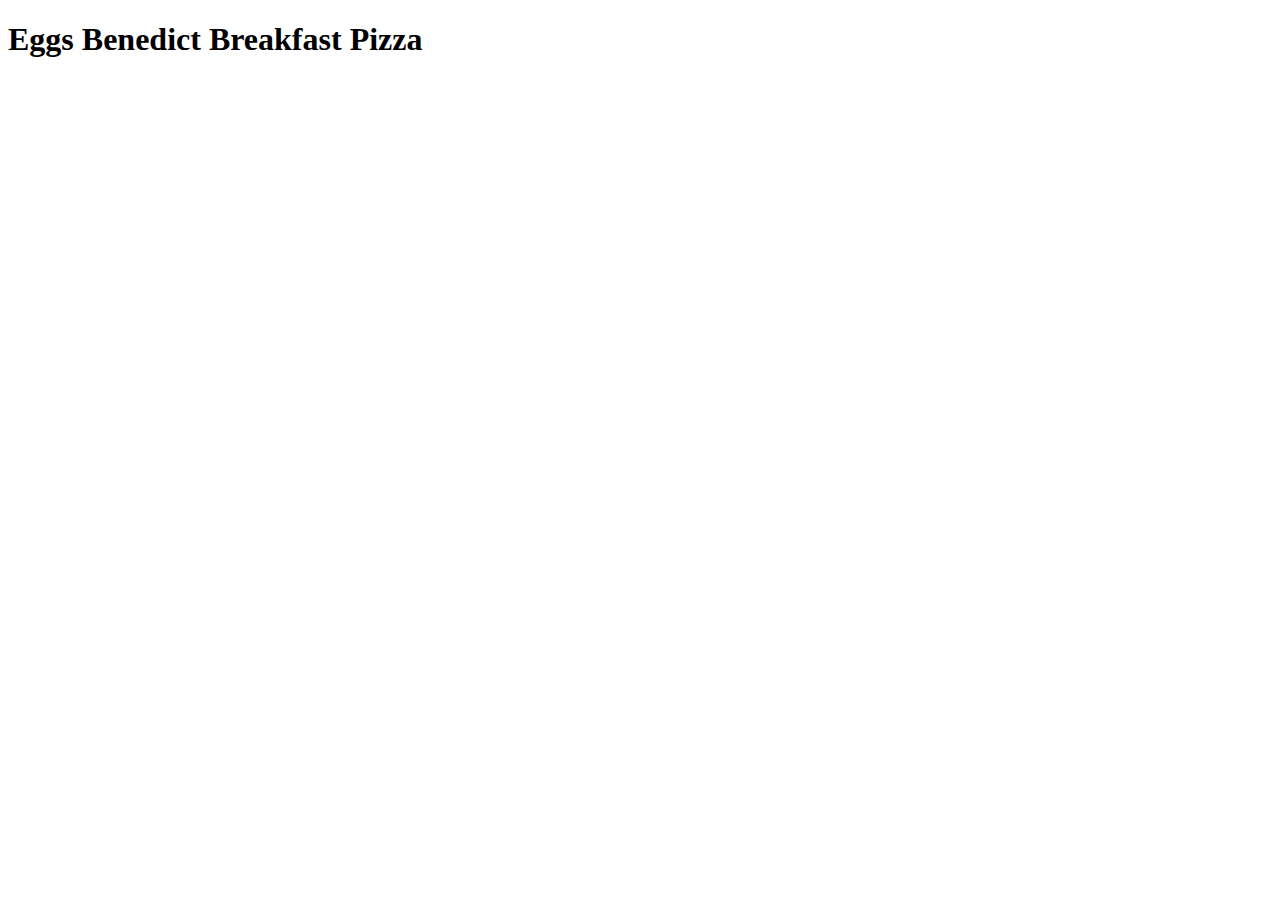
==== recipes/eggs-pizza.html @ fb3449e9 "Create first recipe and add title to the index.html" ====
<!DOCTYPE html>
<html lang="en">
<head>
    <meta charset="UTF-8">
    <meta name="viewport" content="width=device-width, initial-scale=1.0">
    <title>Eggs Benedict Breakfast Pizza</title>
</head>
<body>
    <h1>Eggs Benedict Breakfast Pizza</h1>
</body>
</html>
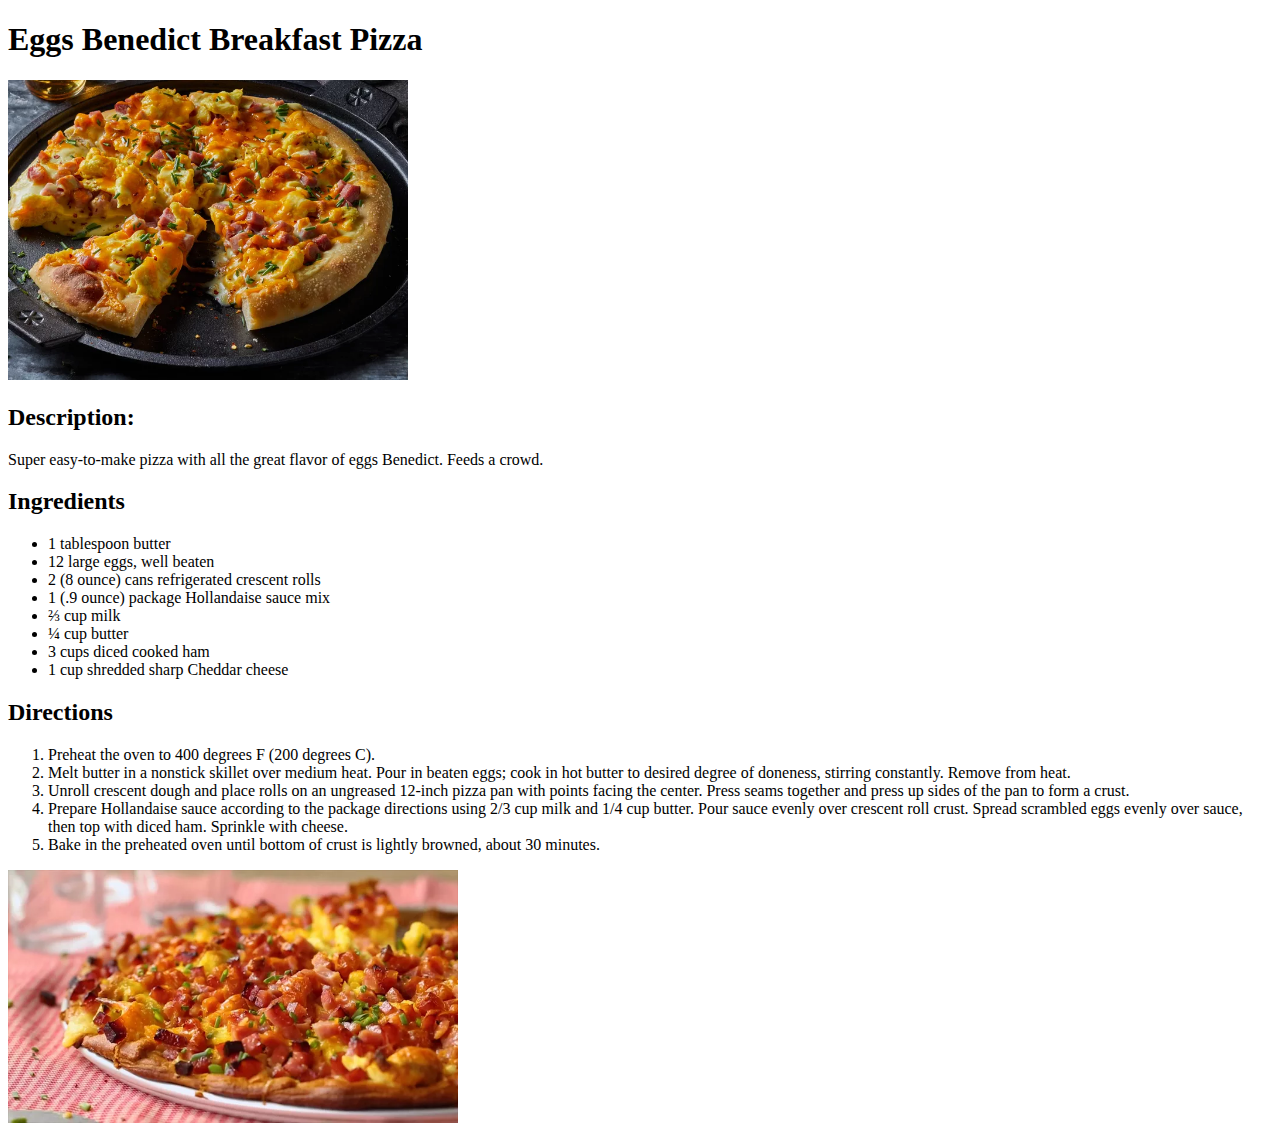
==== commit d7184f26: "Add content to the first recipe page" ====
--- a/recipes/eggs-pizza.html
+++ b/recipes/eggs-pizza.html
@@ -7,5 +7,28 @@
 </head>
 <body>
     <h1>Eggs Benedict Breakfast Pizza</h1>
+    <img src="../img/egg-pizza.webp" alt="Egg Pizza picture" width="400">
+    <h2>Description:</h2>
+    <p>Super easy-to-make pizza with all the great flavor of eggs Benedict. Feeds a crowd.</p>
+    <h2>Ingredients</h2>
+    <ul>
+        <li>1 tablespoon butter</li>
+        <li>12 large eggs, well beaten</li>
+        <li>2 (8 ounce) cans refrigerated crescent rolls</li>
+        <li>1 (.9 ounce) package Hollandaise sauce mix</li>
+        <li>⅔ cup milk</li>
+        <li>¼ cup butter</li>
+        <li>3 cups diced cooked ham</li>
+        <li>1 cup shredded sharp Cheddar cheese</li>
+    </ul>
+    <h2>Directions</h2>
+    <ol>
+        <li>Preheat the oven to 400 degrees F (200 degrees C).</li>
+        <li>Melt butter in a nonstick skillet over medium heat. Pour in beaten eggs; cook in hot butter to desired degree of doneness, stirring constantly. Remove from heat.</li>
+        <li>Unroll crescent dough and place rolls on an ungreased 12-inch pizza pan with points facing the center. Press seams together and press up sides of the pan to form a crust.</li>
+        <li>Prepare Hollandaise sauce according to the package directions using 2/3 cup milk and 1/4 cup butter. Pour sauce evenly over crescent roll crust. Spread scrambled eggs evenly over sauce, then top with diced ham. Sprinkle with cheese.</li>
+        <li>Bake in the preheated oven until bottom of crust is lightly browned, about 30 minutes.</li>
+    </ol>
+    <img src="../img/egg-pizza-ready.webp" alt="Ready pizza" width="450">
 </body>
 </html>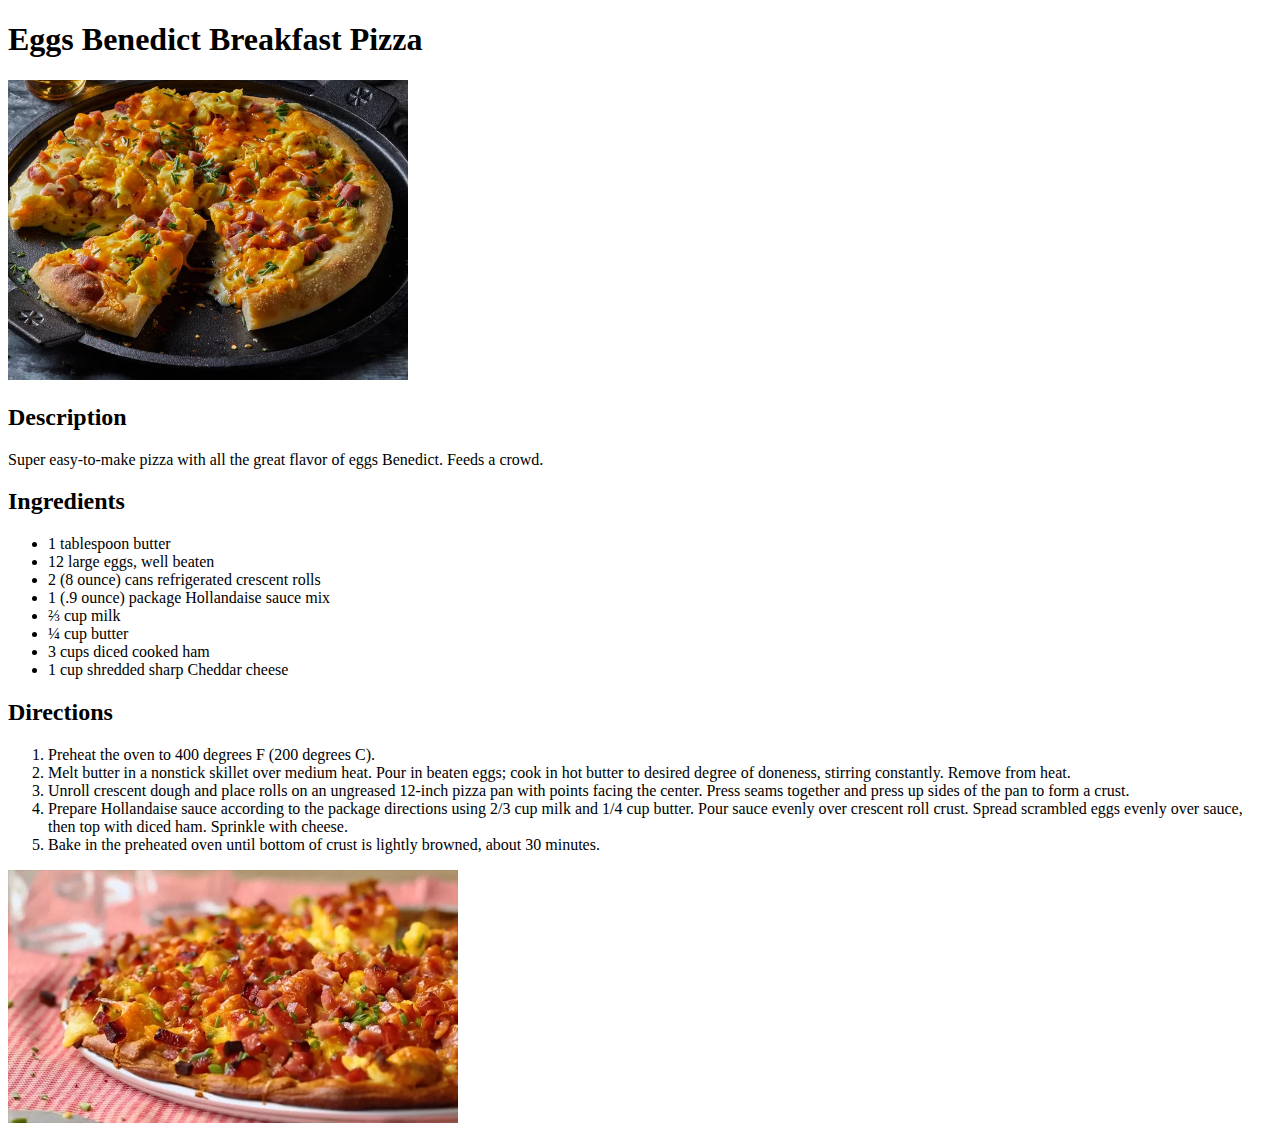
==== commit 9dad8555: "Fix typo in 'eggs-pizza.html'" ====
--- a/recipes/eggs-pizza.html
+++ b/recipes/eggs-pizza.html
@@ -8,7 +8,7 @@
 <body>
     <h1>Eggs Benedict Breakfast Pizza</h1>
     <img src="../img/egg-pizza.webp" alt="Egg Pizza picture" width="400">
-    <h2>Description:</h2>
+    <h2>Description</h2>
     <p>Super easy-to-make pizza with all the great flavor of eggs Benedict. Feeds a crowd.</p>
     <h2>Ingredients</h2>
     <ul>
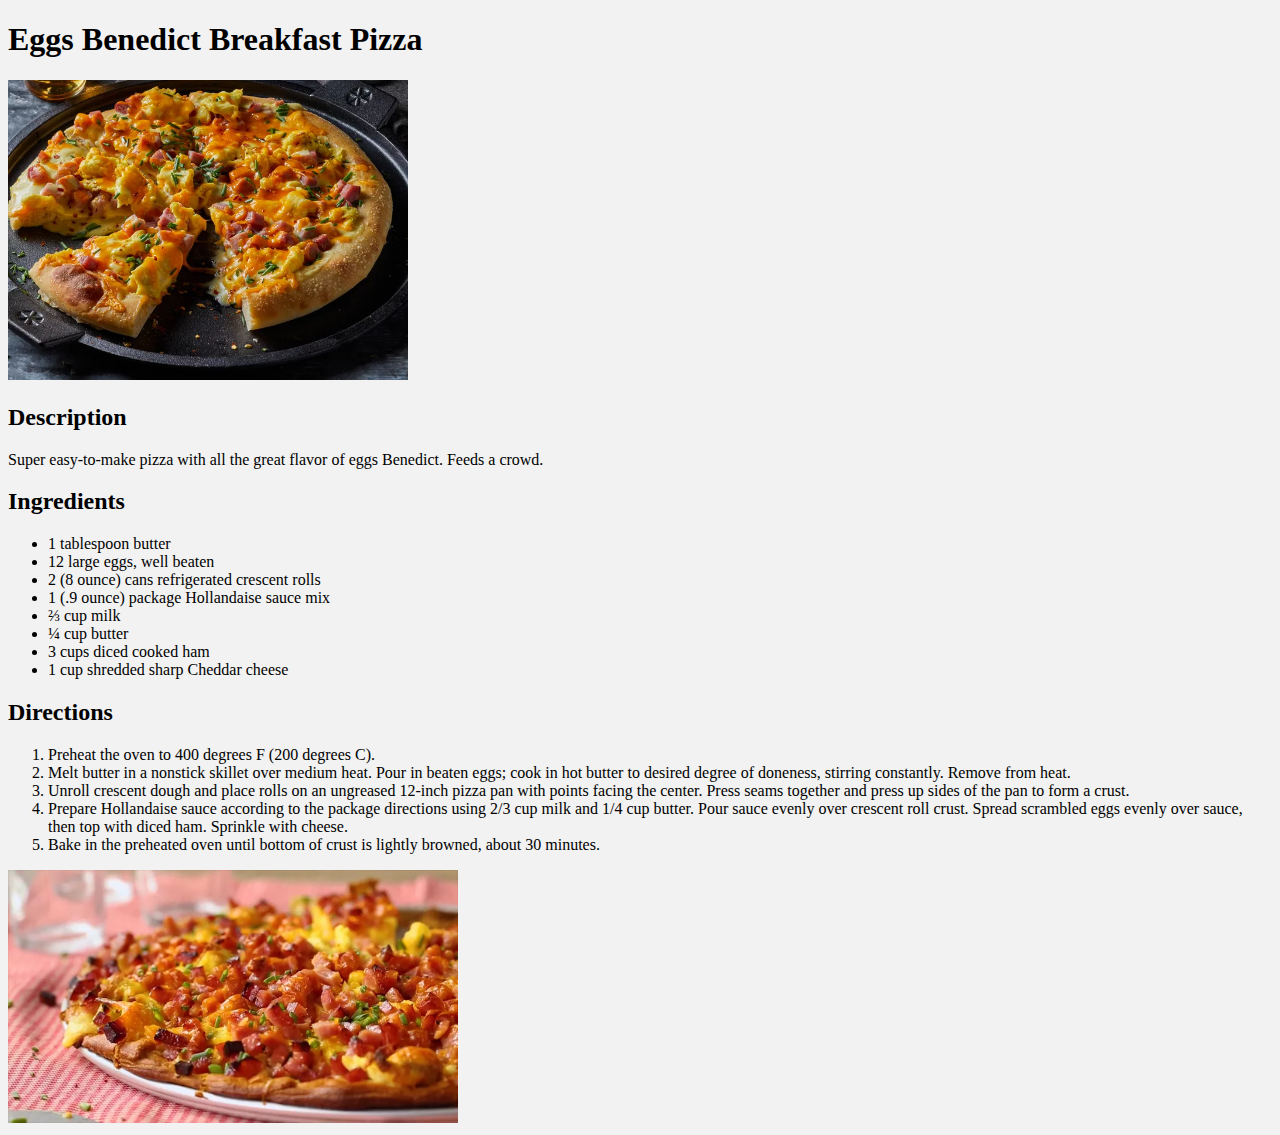
==== commit f72b9c36: "Create 'recipe.css' and link it to every HTML recipe file" ====
--- a/recipes/eggs-pizza.html
+++ b/recipes/eggs-pizza.html
@@ -1,34 +1,54 @@
 <!DOCTYPE html>
 <html lang="en">
-<head>
-    <meta charset="UTF-8">
-    <meta name="viewport" content="width=device-width, initial-scale=1.0">
+  <head>
+    <meta charset="UTF-8" />
+    <meta name="viewport" content="width=device-width, initial-scale=1.0" />
+    <link rel="stylesheet" href="../css/recipe.css">
     <title>Eggs Benedict Breakfast Pizza</title>
-</head>
-<body>
+  </head>
+  <body>
     <h1>Eggs Benedict Breakfast Pizza</h1>
-    <img src="../img/egg-pizza.webp" alt="Egg Pizza picture" width="400">
+    <img src="../img/egg-pizza.webp" alt="Egg Pizza picture" width="400" />
     <h2>Description</h2>
-    <p>Super easy-to-make pizza with all the great flavor of eggs Benedict. Feeds a crowd.</p>
+    <p>
+      Super easy-to-make pizza with all the great flavor of eggs Benedict. Feeds
+      a crowd.
+    </p>
     <h2>Ingredients</h2>
     <ul>
-        <li>1 tablespoon butter</li>
-        <li>12 large eggs, well beaten</li>
-        <li>2 (8 ounce) cans refrigerated crescent rolls</li>
-        <li>1 (.9 ounce) package Hollandaise sauce mix</li>
-        <li>⅔ cup milk</li>
-        <li>¼ cup butter</li>
-        <li>3 cups diced cooked ham</li>
-        <li>1 cup shredded sharp Cheddar cheese</li>
+      <li>1 tablespoon butter</li>
+      <li>12 large eggs, well beaten</li>
+      <li>2 (8 ounce) cans refrigerated crescent rolls</li>
+      <li>1 (.9 ounce) package Hollandaise sauce mix</li>
+      <li>⅔ cup milk</li>
+      <li>¼ cup butter</li>
+      <li>3 cups diced cooked ham</li>
+      <li>1 cup shredded sharp Cheddar cheese</li>
     </ul>
     <h2>Directions</h2>
     <ol>
-        <li>Preheat the oven to 400 degrees F (200 degrees C).</li>
-        <li>Melt butter in a nonstick skillet over medium heat. Pour in beaten eggs; cook in hot butter to desired degree of doneness, stirring constantly. Remove from heat.</li>
-        <li>Unroll crescent dough and place rolls on an ungreased 12-inch pizza pan with points facing the center. Press seams together and press up sides of the pan to form a crust.</li>
-        <li>Prepare Hollandaise sauce according to the package directions using 2/3 cup milk and 1/4 cup butter. Pour sauce evenly over crescent roll crust. Spread scrambled eggs evenly over sauce, then top with diced ham. Sprinkle with cheese.</li>
-        <li>Bake in the preheated oven until bottom of crust is lightly browned, about 30 minutes.</li>
+      <li>Preheat the oven to 400 degrees F (200 degrees C).</li>
+      <li>
+        Melt butter in a nonstick skillet over medium heat. Pour in beaten eggs;
+        cook in hot butter to desired degree of doneness, stirring constantly.
+        Remove from heat.
+      </li>
+      <li>
+        Unroll crescent dough and place rolls on an ungreased 12-inch pizza pan
+        with points facing the center. Press seams together and press up sides
+        of the pan to form a crust.
+      </li>
+      <li>
+        Prepare Hollandaise sauce according to the package directions using 2/3
+        cup milk and 1/4 cup butter. Pour sauce evenly over crescent roll crust.
+        Spread scrambled eggs evenly over sauce, then top with diced ham.
+        Sprinkle with cheese.
+      </li>
+      <li>
+        Bake in the preheated oven until bottom of crust is lightly browned,
+        about 30 minutes.
+      </li>
     </ol>
-    <img src="../img/egg-pizza-ready.webp" alt="Ready pizza" width="450">
-</body>
-</html>+    <img src="../img/egg-pizza-ready.webp" alt="Ready pizza" width="450" />
+  </body>
+</html>
--- a/css/recipe.css
+++ b/css/recipe.css
@@ -0,0 +1,3 @@
+body {
+    background-color: #f2f2f2;
+}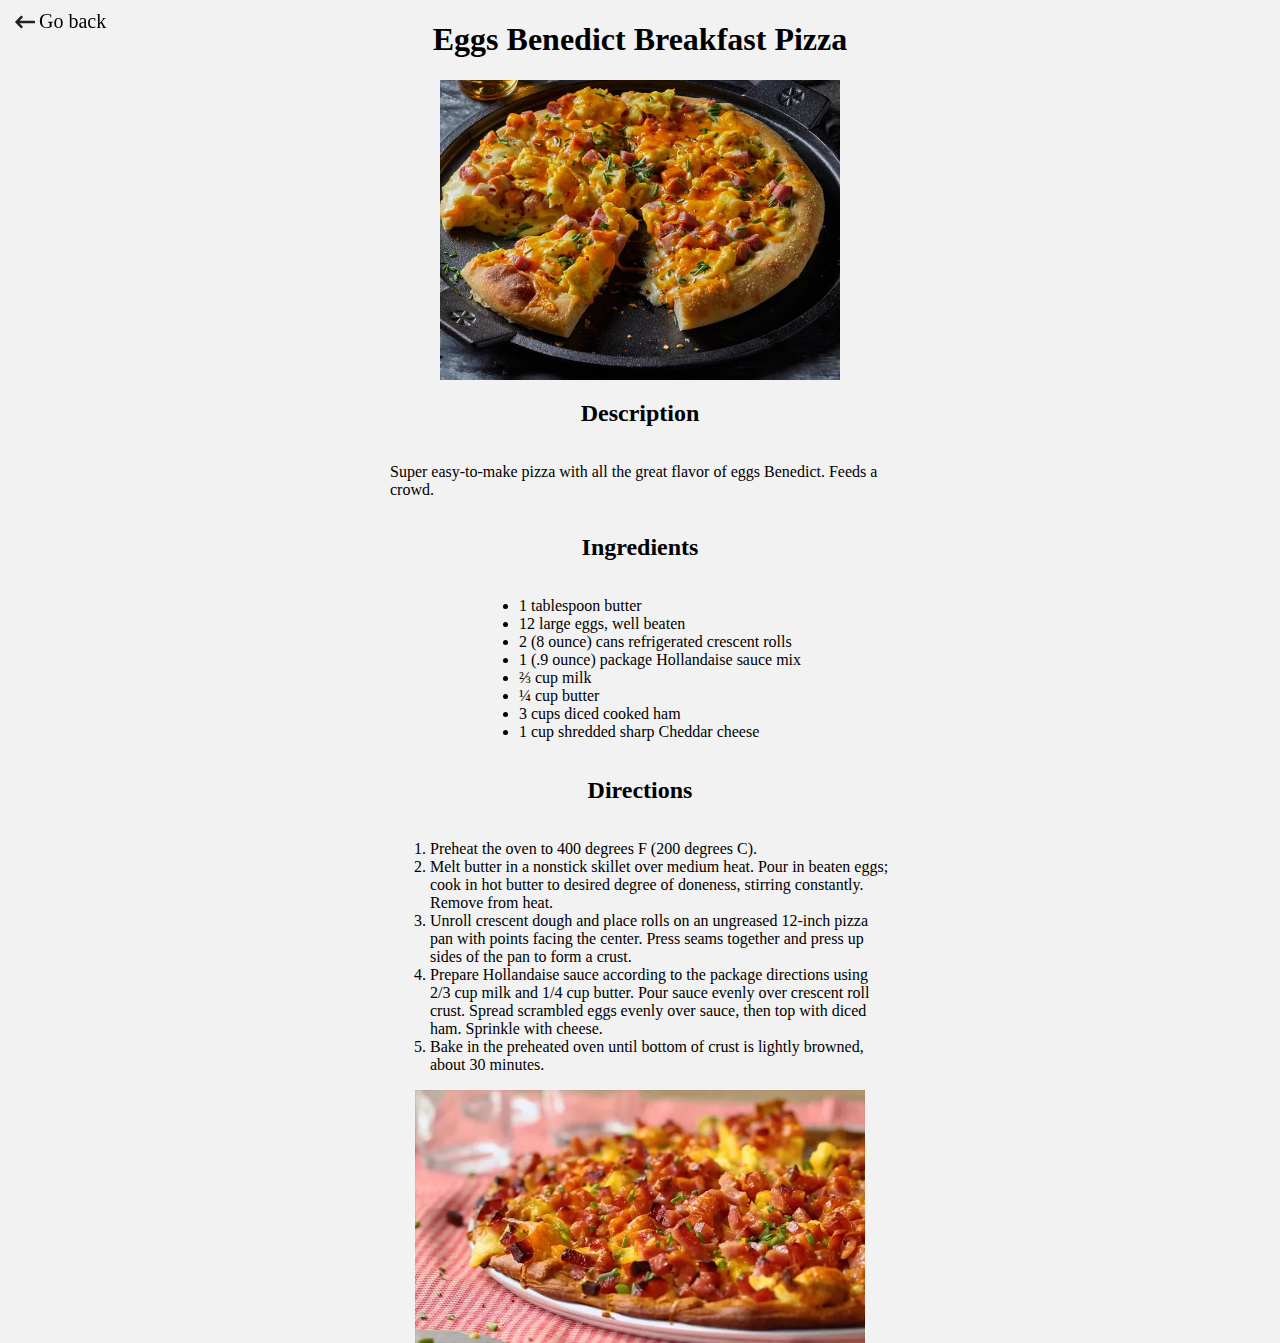
==== commit e384d003: "Add 'Go back' button to every HTML recipe page" ====
--- a/recipes/eggs-pizza.html
+++ b/recipes/eggs-pizza.html
@@ -3,10 +3,14 @@
   <head>
     <meta charset="UTF-8" />
     <meta name="viewport" content="width=device-width, initial-scale=1.0" />
-    <link rel="stylesheet" href="../css/recipe.css">
+    <link rel="stylesheet" href="../css/recipe.css" />
     <title>Eggs Benedict Breakfast Pizza</title>
   </head>
   <body>
+    <a class="link-back" href="../index.html"
+      ><img class="arrow-left" src="../img/arrow-left.svg" alt="Arrow Left" />Go
+      back</a
+    >
     <h1>Eggs Benedict Breakfast Pizza</h1>
     <img src="../img/egg-pizza.webp" alt="Egg Pizza picture" width="400" />
     <h2>Description</h2>
--- a/css/recipe.css
+++ b/css/recipe.css
@@ -1,3 +1,26 @@
 body {
-    background-color: #f2f2f2;
-}+  background-color: #f2f2f2;
+  display: flex;
+  flex-direction: column;
+  align-items: center;
+  margin: 0 auto;
+  max-width: 500px;
+}
+
+.link-back {
+  position: fixed;
+  top: 10px;
+  left: 15px;
+  display: flex;
+  justify-content: center;
+  align-items: center;
+  text-decoration: none;
+  color: black;
+  font-size: 20px;
+}
+
+.arrow-left {
+  width: 20px;
+  height: auto;
+  margin-right: 4px;
+}
